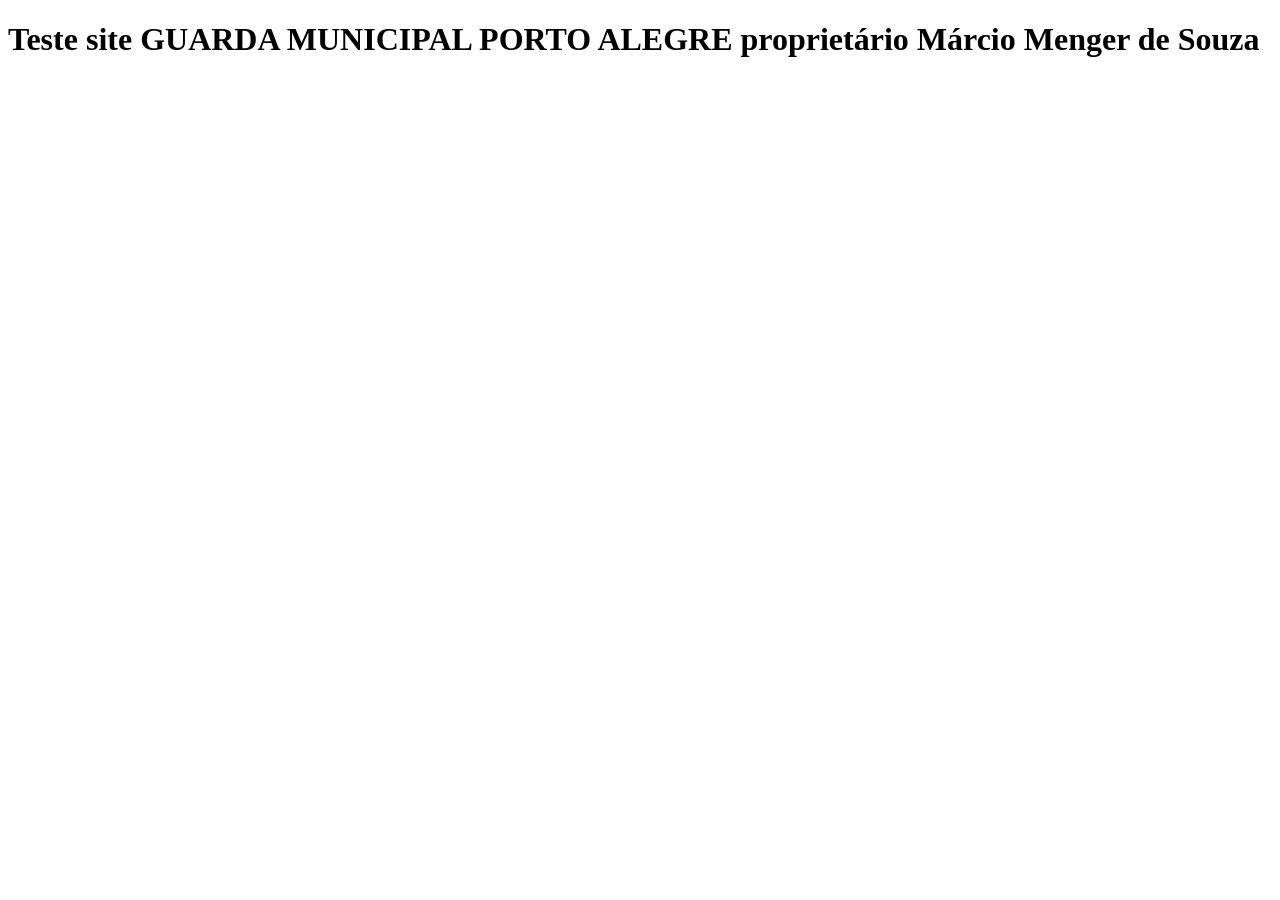
==== index.html @ bf045ba5 "adicionado index.html página de teste" ====
<!DOCTYPE html>
<html lang="pt-br">
<head>
    <meta charset="UTF-8">
    <meta http-equiv="X-UA-Compatible" content="IE=edge">
    <meta name="viewport" content="width=device-width, initial-scale=1.0">
    <title>GM_POA</title>
</head>
<body>
    <h1>Teste site GUARDA MUNICIPAL PORTO ALEGRE proprietário Márcio Menger de Souza</h1>
</body>
</html>
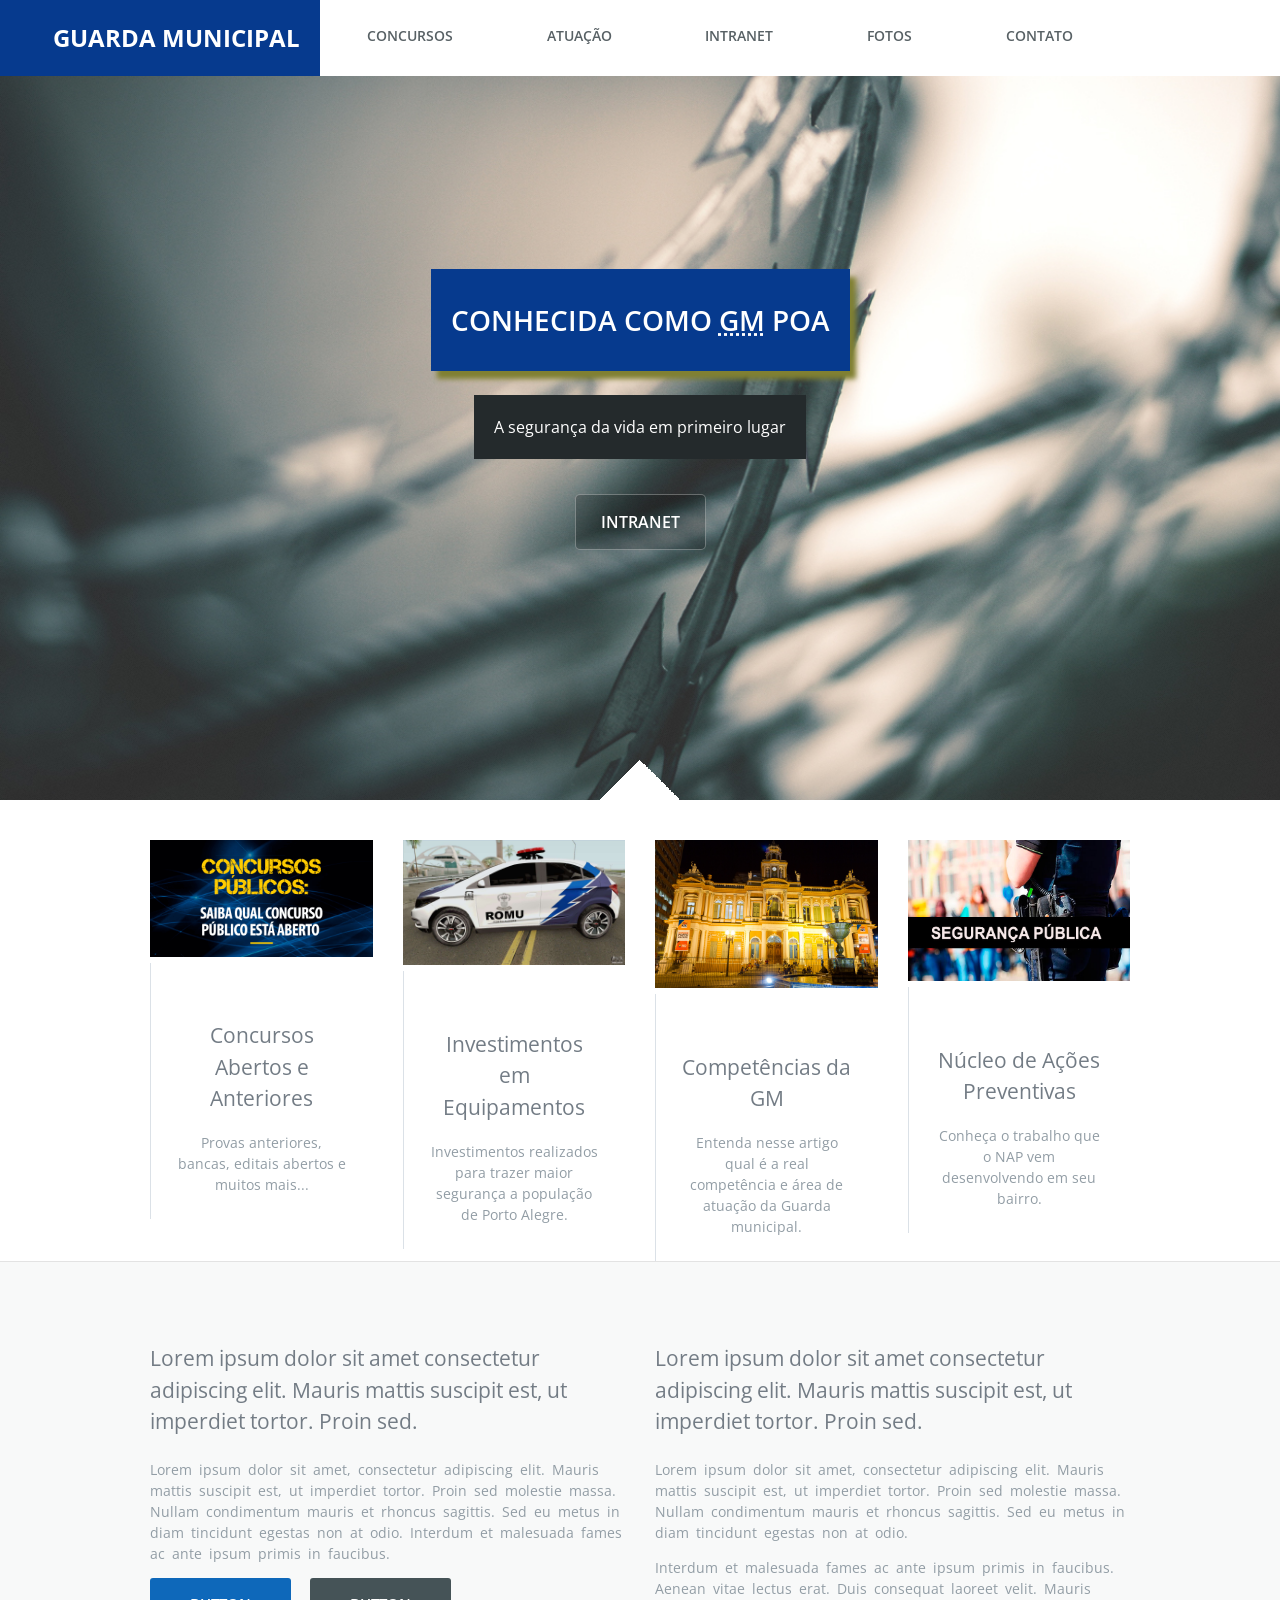
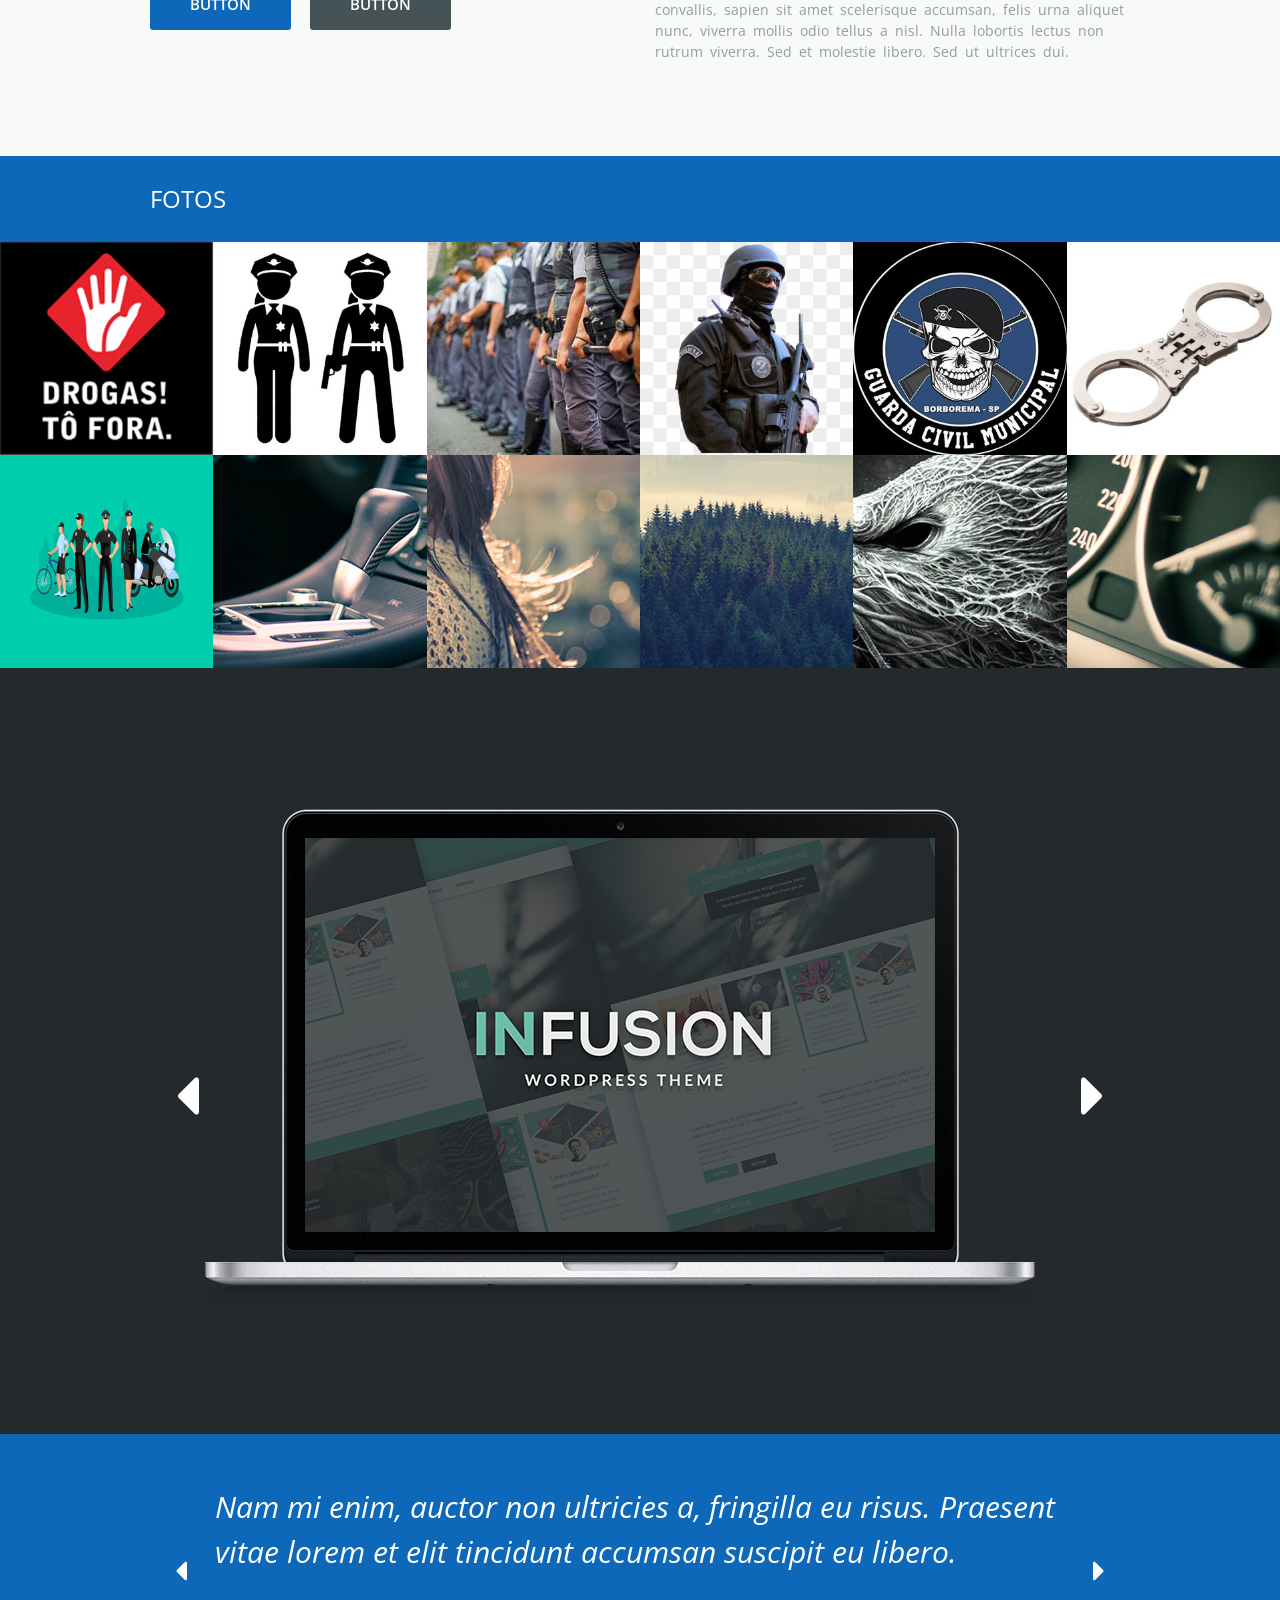
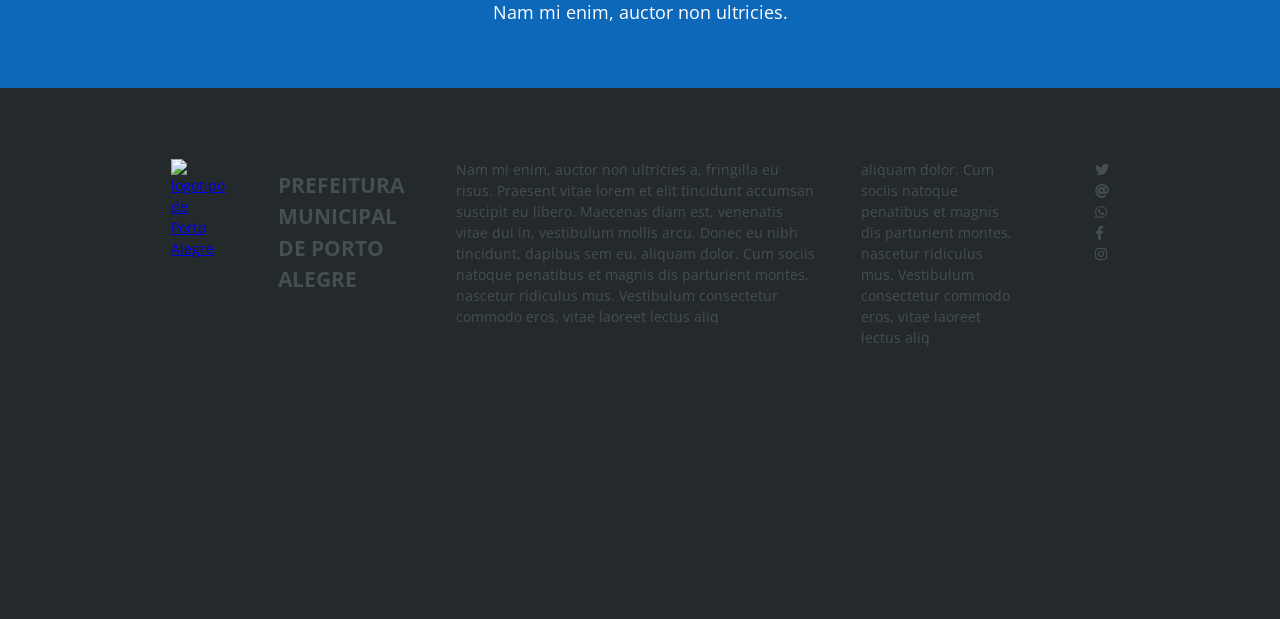
==== commit c7ebb92c: "adicionado página GM" ====
--- a/index.html
+++ b/index.html
@@ -1,12 +1,200 @@
-<!DOCTYPE html>
+<!doctype html>
 <html lang="pt-br">
-<head>
-    <meta charset="UTF-8">
-    <meta http-equiv="X-UA-Compatible" content="IE=edge">
-    <meta name="viewport" content="width=device-width, initial-scale=1.0">
-    <title>GM_POA</title>
-</head>
-<body>
-    <h1>Teste site GUARDA MUNICIPAL PORTO ALEGRE proprietário Márcio Menger de Souza</h1>
-</body>
+    <head>
+        <title> Secretaria de Segurança de Porto Alegre</title> </title>
+        <meta charset="utf-8">
+        <meta name="viewport" content="width=device-width, initial-scale=1">  
+        <meta name="author" content="Marcio">
+        <meta name="description" content="site segurança municipal">
+        <meta name="keywords" content="html5, tecnologia, css">
+
+        <link rel="stylesheet" href="https://use.fontawesome.com/releases/v5.2.0/css/all.css" integrity="sha384-hWVjflwFxL6sNzntih27bfxkr27PmbbK/iSvJ+a4+0owXq79v+lsFkW54bOGbiDQ" crossorigin="anonymous">
+        <!-- Fontes -->
+        <link href='http://fonts.googleapis.com/css?family=Sintony:400,700' rel='stylesheet' type='text/css'>
+        <link href='http://fonts.googleapis.com/css?family=Open+Sans:400,600,700' rel='stylesheet' type='text/css'>
+        
+        <!-- arquivos CSS-->
+        <link rel="stylesheet" href="style/normalize.css">
+        <link rel="stylesheet" href="style/main.css">
+    </head>
+    <body class="no-js">
+        
+        <header class="header">
+          <!--link comuma todas as páginas para voltar a página inicial-->
+          <a href="index.html" class="logo-text">Guarda Municipal</a>
+          
+          <!--botão sanduíche aparece quando se diminui a página-->
+          <button style="display: none;" class="header__btnMenu"> <i class="fas fa-bars fa-2x"></i> <span class="sr-only">Menu</span></button>
+          
+          <!--menu de navegação para outras páginas-->
+          <nav class="header__nav">
+            <ul>
+              <li><a href="concursos.html">Concursos</a></li>
+              <li><a href="#">atuação</a></li>
+              <li><a href="intranet.html">Intranet</a></li>
+              <li><a href="#lst">Fotos</a></li>
+              <li><a href="contato.html">Contato</a></li>
+            </ul>
+          </nav>
+        </header>
+        
+        <section class="hero">            
+          <h1 class="hero__title">            
+            Conhecida como <abbr title="Guarda Municipal">GM</abbr> Poa
+          </h1>
+          <p class="hero__text">A segurança da vida em primeiro lugar</p>
+          <a href="intranet.html" class="hero__btn">Intranet</a>                      
+        </section>
+
+        <div class="container">
+          <section class="people-cards">
+            <article class="people-cards__card">               
+
+                <img src="img/concursos-publicos.png" alt="Concursos" class="people-cards__image">
+
+                <div class="people-cards__content">
+                  <h2 class="people-cards__title">Concursos Abertos e Anteriores</h2>
+                  <p class="people-cards__text">Provas anteriores, bancas, editais abertos e muitos mais...</p>
+                </div>
+            </article>
+            
+            <article class="people-cards__card">               
+
+                <img src="img/vtr.png" alt="viatura" class="people-cards__image">
+                <div class="people-cards__content">
+                  <h2 class="people-cards__title">Investimentos em Equipamentos</h2>
+                  <p class="people-cards__text">Investimentos realizados para trazer maior segurança a população de Porto Alegre.</p>
+                </div>
+            </article>
+            
+            <article class="people-cards__card">               
+
+                <img src="img/paço.jpg" alt="paço municipal" class="people-cards__image">
+
+                <div class="people-cards__content">
+                  <h2 class="people-cards__title">Competências da GM</h2>
+                  <p class="people-cards__text">Entenda nesse artigo qual é a real competência e área de atuação da Guarda municipal.</p>
+                </div>
+            </article>
+            
+            <article class="people-cards__card">               
+
+                <img src="img/nap.jpg" alt="núcleo de ações preventivas" class="people-cards__image">
+
+                <div class="people-cards__content">
+                  <h2 class="people-cards__title">Núcleo de Ações Preventivas</h2>
+                  <p class="people-cards__text">Conheça o trabalho que o NAP vem desenvolvendo em seu bairro.</p>
+                </div>
+            </article>           
+                
+          </section>
+        </div>
+        
+        <section class="content">
+          <div class="container">
+            <article>
+              <h3>Lorem ipsum dolor sit amet consectetur adipiscing elit. Mauris mattis suscipit est, ut imperdiet tortor. Proin sed.</h3>
+              <p>Lorem ipsum dolor sit amet, consectetur adipiscing elit. Mauris mattis suscipit est, ut imperdiet tortor. Proin sed molestie massa. Nullam condimentum mauris et rhoncus sagittis. Sed eu metus in diam tincidunt egestas non at odio. Interdum et malesuada fames ac ante ipsum primis in faucibus.</p>            
+              <a href="#" class="button button-primary">BUTTON</a>
+              <a href="#" class="button button-secundary">BUTTON</a>
+            </article>
+
+            <article>
+              <h3>Lorem ipsum dolor sit amet consectetur adipiscing elit. Mauris mattis suscipit est, ut imperdiet tortor. Proin sed.</h3>
+              <p>Lorem ipsum dolor sit amet, consectetur adipiscing elit. Mauris mattis suscipit est, ut imperdiet tortor. Proin sed molestie massa. Nullam condimentum mauris et rhoncus sagittis. Sed eu metus in diam tincidunt egestas non at odio.</p>
+              <p>Interdum et malesuada fames ac ante ipsum primis in faucibus. Aenean vitae lectus erat. Duis consequat laoreet velit. Mauris convallis, sapien sit amet scelerisque accumsan, felis urna aliquet nunc, viverra mollis odio tellus a nisl. Nulla lobortis lectus non rutrum viverra. Sed et molestie libero. Sed ut ultrices dui.</p>
+            </article>  
+          </div>
+        </section>
+        
+        
+        <section class="last-articles">
+            <div class="last-articles__title">
+                <div class="container">
+                    <h2 id="lst">Fotos</h2>
+                </div>
+            </div>
+
+          <div class="last-articles__thumbs">
+              <a href="#"><img src="img/articles/gm1.gif" alt=""></a>
+              <a href="#"><img src="img/articles/gm2.jpg" alt=""></a>
+              <a href="#"><img src="img/articles/gm3.jpg" alt=""></a>
+              <a href="#"><img src="img/articles/gm4.png" alt=""></a>
+              <a href="#"><img src="img/articles/gm5.jpg" alt=""></a>
+              <a href="#"><img src="img/articles/gm6.jpeg" alt=""></a>
+              <a href="#"><img src="img/articles/gm7.png" alt=""></a>
+              <a href="#"><img src="img/articles/08.jpg" alt=""></a>
+              <a href="#"><img src="img/articles/05.jpg" alt=""></a>
+              <a href="#"><img src="img/articles/02.jpg" alt=""></a>
+              <a href="#"><img src="img/articles/11.jpg" alt=""></a>
+              <a href="#"><img src="img/articles/12.jpg" alt=""></a>
+          </div>
+        </section>
+
+        <div class="laptop-slider">            
+          <div class="slideshow">
+            <figure><img alt="" src="img/slider/slide-01.png" /></figure>
+            <figure><img alt="" src="img/slider/slide-02.png" /></figure>
+            <figure><img alt="" src="img/slider/slide-01.png" /></figure>
+            <figure><img alt="" src="img/slider/slide-02.png" /></figure>
+            <span class="prev" style="display: none;"><i class="fas fa-caret-left fa-4x"></i></span>
+            <span class="next" style="display: none;"><i class="fas fa-caret-right fa-4x"></i></span>
+          </div>                    
+        </div>
+        
+        <section class="quote-container">
+
+          <div class="quote-slideshow">
+            <figure>
+              <h2>Nam mi enim, auctor non ultricies a, fringilla eu risus. Praesent vitae lorem et elit tincidunt accumsan suscipit eu libero. </h2>
+              <figcaption>
+                Nam mi enim, auctor non ultricies.
+              </figcaption>
+            </figure>
+            <figure>
+              <h2>Lorem ipsum dolor sit amet, consectetur adipiscing elit. Mauris mattis suscipit est, ut imperdiet tortor. Proin sed molestie massa.</h2>
+              <figcaption>
+                Nam mi enim, auctor.
+              </figcaption>
+            </figure>
+            <span class="prev" style="display:none;"><i class="fas fa-caret-left fa-2x"></i></span>
+            <span class="next" style="display:none;"><i class="fas fa-caret-right fa-2x"></i></span>
+          </div>
+          
+          
+          
+        </section>
+
+        <footer class="footer">
+            
+            <div class="container">
+              <figure>
+                <a href="https://prefeitura.poa.br/">
+                  <!--logo da prefeitura no rodapé da página -->
+                  <img src="img/logopoa.svg" alt="logotipo de Porto Alegre">
+                </a>
+              </figure>
+
+              <h2 class="footer__logo">Prefeitura Municipal de Porto Alegre</h2>
+        
+              <p>Nam mi enim, auctor non ultricies a, fringilla eu risus. Praesent vitae lorem et elit tincidunt accumsan suscipit eu libero. Maecenas diam est, venenatis vitae dui in, vestibulum mollis arcu. Donec eu nibh tincidunt, dapibus sem eu, aliquam dolor. Cum sociis natoque penatibus et magnis dis parturient montes, nascetur ridiculus mus. Vestibulum consectetur commodo eros, vitae laoreet lectus aliq</p>
+
+              <p>aliquam dolor. Cum sociis natoque penatibus et magnis dis parturient montes, nascetur ridiculus mus. Vestibulum consectetur commodo eros, vitae laoreet lectus aliq</p>
+              <!--abrir páginas de redes sociais em nova janela-->
+              <ul class="footer__links">
+                <li><a href="https://twitter.com/login?lang=pt" target="_blank"><i class="fab fa-twitter"></i></a></li>
+                <li><a href="#"><i class="fas fa-at"></i></a></li>
+                <li><a href="#"><i class="fab fa-whatsapp"></i></a></li>
+                <li><a href="https://pt-br.facebook.com/" target="_blank"><i class="fab fa-facebook-f"></i></a></li>
+                <li><a href="https://www.instagram.com/" target="_blank"><i class="fab fa-instagram"></i></a></li>
+              </ul>
+            </div>
+        </footer>
+        
+        <script src="js/menu.js"></script>        
+        <script src="js/carousel.js"></script>
+
+        <script src="js/main.js"></script>
+
+    </body>
 </html>
--- a/style/main.css
+++ b/style/main.css
@@ -0,0 +1,536 @@
+body{
+    margin: 0;
+    font-family: 'Open Sans', sans-serif;
+    line-height: 1.5;
+}
+
+img{
+    max-width: 100%;
+}
+.container{
+    margin-right: auto;    
+    margin-left: auto;
+    padding-left: 1em;
+    padding-right: 1em;
+    max-width: 980px;
+}
+
+.header{
+    background: #fff;
+    width: 100%;
+}
+
+.js .header{
+    position: fixed;
+    width: 100%;
+    z-index: 10;
+}
+
+.logo-text{
+    text-transform: uppercase;
+
+    /*busquei cor através do ferramenta colorzila*/
+    background-color: #063A8E;
+
+    font-size: 24px;
+    margin: 0;
+    padding: 20px;
+    display: block;
+    text-decoration: none;
+    font-weight: bold;
+    color: #fff;
+    float: left;
+    text-align: right;
+}
+
+.header__nav{
+    clear: left;
+}
+.header__nav ul{
+    margin: 0;
+    padding: 0;
+}
+.header__nav li {
+    list-style-type: none;
+    background: #242c2c;
+    text-align: center;
+    border-bottom: 1px dotted rgba(255,255,255, 0.2);
+}
+.header__nav a {
+    text-decoration: none;
+    text-transform: uppercase;
+    color: #586165;
+    font-size: 14px;
+    font-weight: 600;
+    display: block;
+    padding: 25px 0;
+    transition: .8s ease;
+}
+.header__nav a:hover {
+    /*busquei cor através do ferramenta colorzila para efeito de transição*/
+    color: #063A8E;   
+}
+.header__btnMenu{
+    float: right;
+    margin: 1.5em;
+    background: transparent;
+    border: none;
+    font-size: 14px;
+}
+
+.js .header__nav{
+    transition: max-height 1s;
+}
+
+.js .laptop-slider{
+    overflow: hidden;
+    color: white;
+}
+.js .laptop-slider .slideshow{
+    position: relative;
+    width: 100%;
+    margin: auto;
+    max-width: 950px;
+}
+.js .laptop-slider figure{
+    opacity: 0;
+    transition: 1s opacity;
+    width: 100%;
+    position: absolute;
+    top: 0;
+    left: 0;
+    
+}
+.js .laptop-slider figure.show{
+    opacity: 1;
+    position: static;
+    
+}
+.js .laptop-slider .prev, .js .laptop-slider .next{
+    z-index: 3;
+    position: absolute;
+    top: 50%;
+    cursor: pointer;
+}
+.js .laptop-slider .prev{
+    left: 10px;
+}
+.js .laptop-slider .next{
+    right: 10px;
+}
+
+
+
+
+
+.js .quote-slideshow{
+    position: relative;
+    width: 100%;
+    margin: auto;
+    max-width: 950px;
+    box-sizing: border-box;
+    padding: 0 50px;
+    color: white;
+}
+.js .quote-slideshow figure h2{
+    margin-top: 0;
+}
+.js .quote-slideshow figure{
+    opacity: 0;
+    transition: 1s opacity;
+    position: absolute;
+    top: 0;
+    left: 50px;
+    right: 50px;
+    box-sizing: border-box;
+    margin: 0;
+}
+.js .quote-slideshow figure.show{
+    opacity: 1;
+    position: static;
+    
+}
+.js .quote-slideshow .prev, .js .quote-slideshow .next{
+    z-index: 3;
+    position: absolute;
+    top: 50%;
+    cursor: pointer;
+}
+.js .quote-slideshow .prev{
+    left: 10px;
+}
+.js .quote-slideshow .next{
+    right: 10px;
+}
+
+/*Adicionei classe concursos para página concursos*/
+.concursos{
+    height: 80vh;
+    padding: 40px 20px;
+    text-align: center;
+    display: flex;
+    flex-direction: column;
+    justify-content: center;
+    align-items: center;
+    
+    background: linear-gradient(45deg, white 50%, transparent 50%) left calc(50% + 20px) bottom no-repeat, 
+                linear-gradient(-45deg, white 50%, transparent 50%) left calc(50% - 20px) bottom no-repeat, 
+                url(../img/concursos-publicos.png);
+    background-size: 40px 40px, 40px 40px, cover;
+}
+
+/*Adicionei classe intranet para página intranet*/
+.intranet{
+    height: 50vh;
+    padding: 40px 20px;
+    text-align: center;
+    display: flex;
+    flex-direction: column;
+    justify-content: center;
+    align-items: center;
+    background-size: 40px 40px, 40px 40px;
+    background-color: #0E68ba;
+}
+
+/*Estilo do formulário da página intranet*/
+.intrabox{
+    padding-top: 20px;
+    border-radius: 0.5em;
+    background-color: #fff;
+    height: 140px;
+    width: 380px;
+}
+
+/*Adicionei classe contato para página contato*/
+.contato{
+    height: 80vh;
+    padding: 40px 20px;
+    text-align: center;
+    display: flex;
+    flex-direction: column;
+    justify-content: center;
+    align-items: center;
+    
+    background: linear-gradient(45deg, white 50%, transparent 50%) left calc(50% + 20px) bottom no-repeat, 
+                linear-gradient(-45deg, white 50%, transparent 50%) left calc(50% - 20px) bottom no-repeat, 
+                url(../img/contato.jpg);
+    background-size: 40px 40px, 40px 40px, cover;
+}
+
+.hero{
+    height: 80vh;
+    padding: 40px 20px;
+    text-align: center;
+    display: flex;
+    flex-direction: column;
+    justify-content: center;
+    align-items: center;
+    
+    background: linear-gradient(45deg, white 50%, transparent 50%) left calc(50% + 20px) bottom no-repeat, 
+                linear-gradient(-45deg, white 50%, transparent 50%) left calc(50% - 20px) bottom no-repeat, 
+                url(../img/01.jpg);
+    background-size: 40px 40px, 40px 40px, cover;
+}
+
+.hero__title{
+    /*busquei cor através do ferramenta colorzila*/
+    background-color: #063A8E;
+    color: white;
+    font-size: 28px;
+    font-weight: 600;
+    padding: 30px 20px;
+    text-transform:uppercase;
+    /*Inseri sombra no título*/
+    box-shadow: 6px 8px 5px rgb(128, 128, 50);
+}
+
+/*formatei a tag table para ficar com estilo atual*/
+table{
+    display:block;
+    margin: 1em 1em 1em 1em;
+    text-align: justify;
+    font-size: 30px;
+    border-style:double;
+    border-width:thick;
+    /*busquei cor através do ferramenta colorzila*/
+    border-color:#063A8E;
+    border-radius: 0.6em;
+    font-weight: bold;
+}
+
+.hero__text{
+    background-color: #242a2c;
+    margin: 5px 30px 35px;
+    color: white;
+    padding: 20px;
+    font-size: 16px;
+}
+
+.hero__btn{
+    border: 1px solid rgba(255,255,255,.3);
+    background-color: rgba(0,0,0,.2);
+    border-radius: 5px;
+    padding: 15px 25px;
+    display: inline-block;
+    color: white;
+    text-decoration: none;
+    font-size: 16px;
+    font-weight: 600;
+    text-transform: uppercase;
+}
+
+/*cor no botão da intranet*/
+.hero__btn:hover{
+    background-color: rgba(102, 173, 255, 0.733)
+}
+
+.people-cards{
+    margin-top: 2.5em;
+}
+
+.people-cards__card:hover{
+    /*busquei cor através do ferramenta colorzila*/
+    outline: 5px solid #0E68BA;
+    outline-offset: -5px;
+
+    /*efeito de lupa na tela*/
+    transform: scale(1.1);
+}
+.people-cards__card:hover .people-cards__avatar img{
+    transform: translateY(-50%);
+}
+.people-cards__card:hover .people-cards__title,
+.people-cards__card:hover .people-cards__text{
+    /*busquei cor através do ferramenta colorzila*/
+    color: #0E68BA;
+}
+
+.people-cards__image{
+    width: 100%;
+}
+
+.people-cards__avatar{
+    margin: -55px auto;
+    width: 88px;
+    height: 88px;
+    overflow: hidden;
+}
+.people-cards__content{
+    text-align: center;
+    padding: 40px 25px 10px;
+    border-left: 1px solid #dbe1e7;
+}
+.people-cards__title{
+    color: #737c85;
+    font-size: 21px;
+    font-weight: normal;
+}
+.people-cards__text{
+    color: #929da5;
+    font-size: 14px;    
+}
+
+
+
+.content{
+    background: #f8f9f9;
+    padding: 20px 0 80px;
+    border-top: 1px solid #e3e3e3;
+}
+
+.content h3{
+    color: #737c85;
+    font-size: 21px;
+    padding-top: 40px;
+    font-weight: 400;
+}
+.content p{
+    color: #929da5;
+    font-size: 14px;
+    word-spacing: 3px;
+}
+.button{
+    padding: 15px 40px;
+    border-radius: 3px;
+    text-decoration: none;
+    font-weight: 600;
+    font-size: 15px;
+    margin-right: 15px;
+    display: inline-block;
+    transition: background .5s;
+}
+.button:hover{
+    background-color: #929da5;
+}
+.button-primary{
+    /*busquei cor através do ferramenta colorzila*/
+    background-color: #0E68BA;
+    color: white;
+}
+.button-secundary{
+    background-color: #455357;
+    color: white;
+}
+
+
+
+.last-articles__title{
+    /*busquei cor através do ferramenta colorzila*/
+    background-color: #0E68BA;
+    padding: 5px 0;
+}
+
+.last-articles__title h2{
+    font-size: 24px;
+    color: white;
+    text-transform: uppercase;
+    font-weight: 400;
+}
+
+.last-articles__thumbs{
+    display: grid;
+    grid-template-columns: repeat(auto-fill, minmax(250px, 1fr));
+    grid-auto-rows: auto;
+    grid-gap: 0;
+    background: yellow;
+}
+.last-articles__thumbs img{
+    display: block;
+    width: 100%;
+}
+
+
+.laptop-slider{
+    background-color: #242a2c;
+    padding: 125px 0 100px;
+    width: 100%;
+    overflow: auto;
+}
+
+.slideshow{
+    white-space: nowrap;
+}
+.slideshow figure{
+    display: inline-block;
+}
+
+
+
+
+.quote-container{
+    /*busquei cor através do ferramenta colorzila*/
+    background-color: #0E68BA;
+    padding: 50px 0;
+    border-bottom: 12px solid #0E68ba;
+}
+
+.quote-slideshow h2{
+    color: white;
+    font-size: 30px;
+    font-style: italic;
+    font-weight: normal;
+}
+
+.quote-slideshow figcaption{
+    color: white;
+    font-size: 18px;
+    text-align: center;
+}
+
+.no-js .quote-slideshow figure + figure{
+    margin-top: 5em;
+}
+
+
+.footer{
+    background-color: #242a2c;
+    padding: 50px 0 250px;
+    color: #454e51;
+    font-size: 14px;
+}
+
+.footer__links li{
+    list-style: none;
+}
+.footer__links a{
+    color: #454e51;
+    display: block;
+    font-weight: 600;
+    text-decoration: none;
+}
+
+.footer__logo{
+    text-transform: uppercase;
+}
+
+@media screen and (min-width: 1024px){
+    .header{
+        position: fixed;
+    }
+    
+    .logo-text{
+        width: 25%;
+        box-sizing: border-box;
+    }
+    
+    .header__btnMenu{
+        display: none;
+    }
+    
+    .header__nav{
+        float: left;
+        width: 75%;
+        clear: none;
+        max-width: 800px;
+    }
+    
+    .header__nav ul{
+        display: flex;
+        justify-content: space-around;
+    }
+    
+    .header__nav li {
+        border-bottom: none;
+        flex-grow: 1;
+    }
+    
+    .header__nav a{
+        background: white;        
+    }
+    
+    
+    .people-cards{
+        display: grid;
+        grid-template-columns: repeat(4, 1fr);
+        grid-gap: 30px;
+    }
+    
+    
+    .content .container{
+        display: grid;
+        grid-template-columns: 1fr 1fr;
+        grid-gap: 30px;
+    }
+    
+    .last-articles__thumbs{
+        grid-template-columns: repeat(6, 1fr);
+    }
+    
+    .footer .container{
+        display: flex;
+    }
+    .footer .container > * {
+        margin: 1.5em;
+    }
+}
+
+
+
+
+
+
+
+
+
+
+
